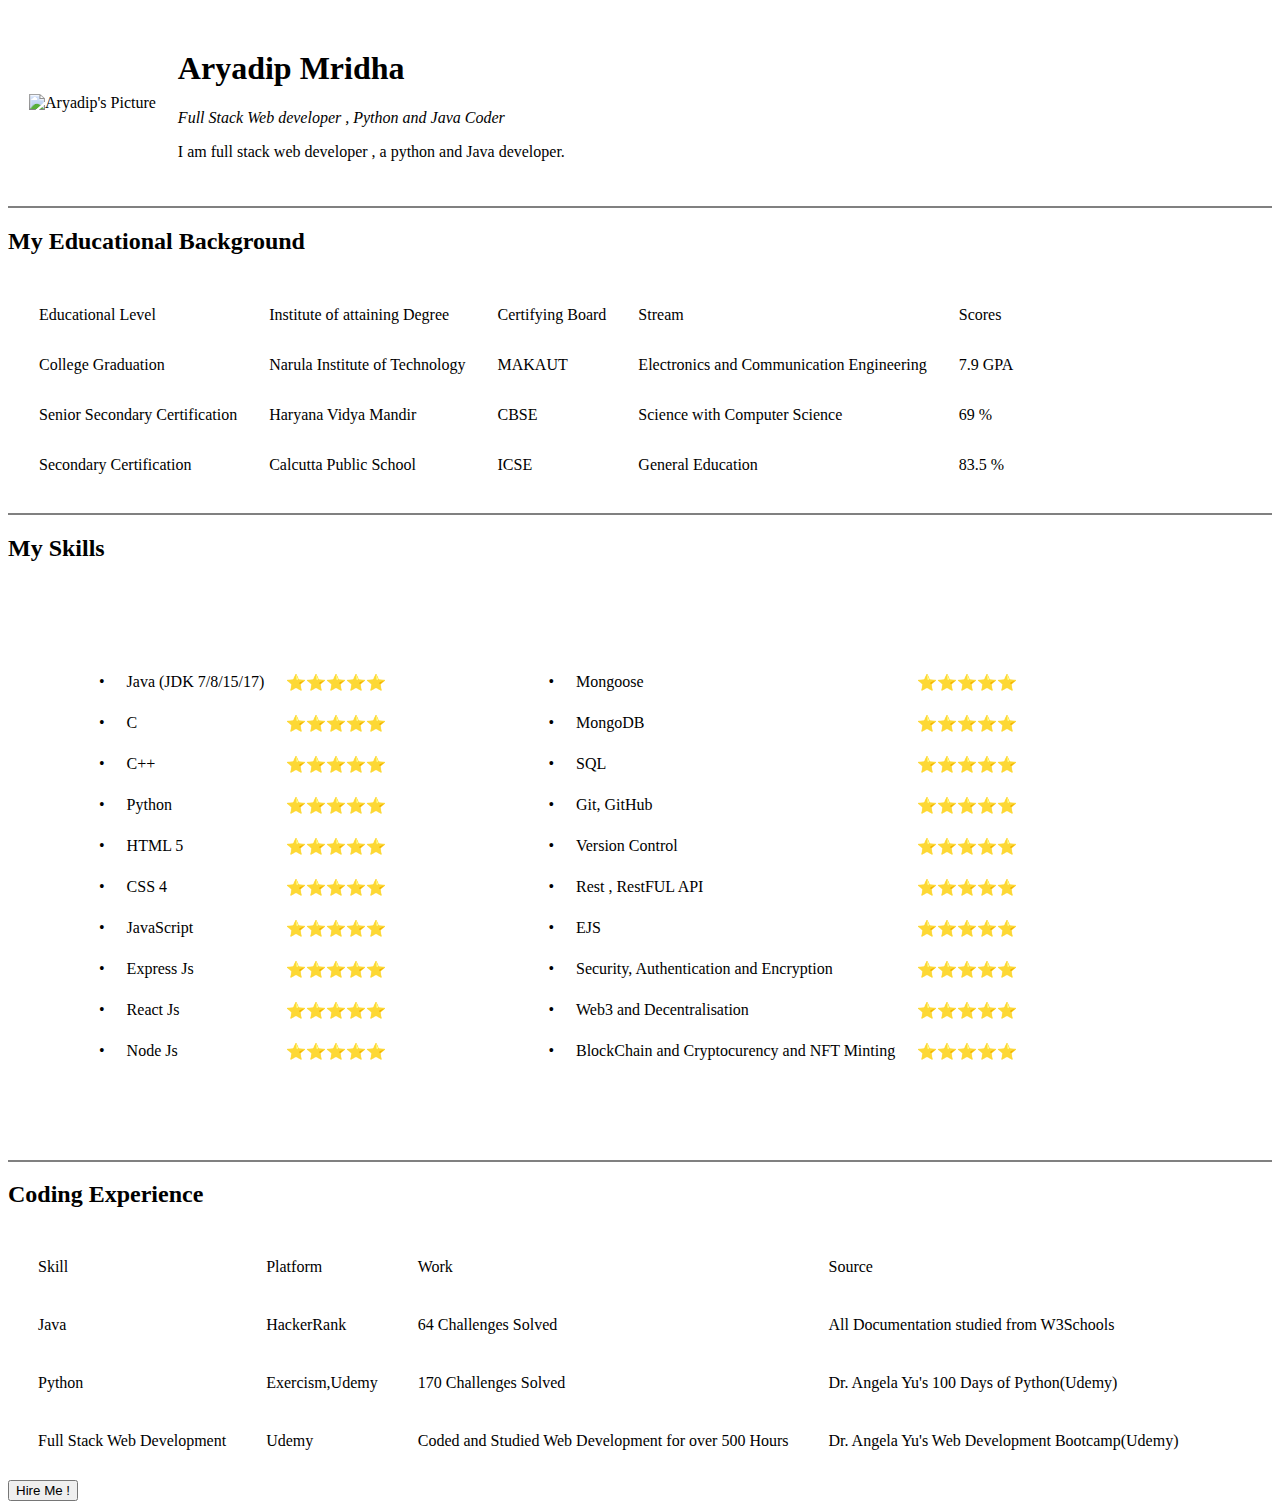
==== index.html @ 90116ce9 "Basic Files Upload" ====
<!DOCTYPE html>
<html>
  <head>
    <meta charset="utf-8">
    <meta description="Welcome to my personal website.I am a professional web developer and coder based in Kolkata."
    </head>
  <body>
    <table cellspacing="20">
      <td>
        <img src="images/aryadip.png" height="150px" width="150px" alt="Aryadip's Picture">
      </td>
      <td>
        <h1>Aryadip Mridha</h1>
        <p><i>Full Stack Web developer , Python and Java Coder</i></p>
        <p>I am full stack web developer , a python and Java developer.</p>
      </td>
    </table>
    <hr noshade="10">
    <h2>My Educational Background</h2>
    <table cellspacing="30">
      <tr>
        <td>Educational Level</td>
          <td>Institute of attaining Degree</td>
          <td>Certifying Board</td>
          <td>Stream</td>
          <td>Scores</td>
      </tr>
      <tr>
        <td>College Graduation</td>
          <td>Narula Institute of Technology</td>
            <td>MAKAUT</td>
          <td>Electronics and Communication Engineering</td>
          <td>7.9 GPA</td>
      </tr>
      <tr>
        <td>Senior Secondary Certification</td>
          <td>Haryana Vidya Mandir</td>
            <td>CBSE</td>
          <td>Science with Computer Science</td>
          <td>69 %</td>
      </tr>
      <tr>
        <td>Secondary Certification</td>
          <td>Calcutta Public School</td>
            <td>ICSE</td>
          <td>General Education</td>
          <td>83.5 %</td>
      </tr>
    </table>
    <hr noshade="10">

    <h2>My Skills</h2>
    <table cellspacing="20" cellpadding="50">
      <tr>
        <td>
          <table cellspacing="20">
            <tr>
              <td>•</td>
              <td>Java (JDK 7/8/15/17)</td>
              <td>⭐⭐⭐⭐⭐</td>
            </tr>
            <tr>
              <td>•</td>
              <td>C</td>
              <td>⭐⭐⭐⭐⭐</td>
            </tr>
            <tr>
              <td>•</td>
              <td>C++</td>
              <td>⭐⭐⭐⭐⭐</td>
            </tr>
            <tr>
              <td>•</td>
              <td>Python</td>
              <td>⭐⭐⭐⭐⭐</td>
            </tr>
            <tr>
              <td>•</td>
              <td>HTML 5</td>
              <td>⭐⭐⭐⭐⭐</td>
            </tr>
            <tr>
              <td>•</td>
              <td>CSS 4</td>
              <td>⭐⭐⭐⭐⭐</td>
            </tr>
      
            <tr>
              <td>•</td>
              <td>JavaScript</td>
              <td>⭐⭐⭐⭐⭐</td>
            </tr>
            <tr>
              <td>•</td>
              <td>Express Js</td>
              <td>⭐⭐⭐⭐⭐</td>
            </tr>
            <tr>
            <td>•</td>
            <td>React Js</td>
            <td>⭐⭐⭐⭐⭐</td>
          </tr>
          <tr>
            <td>•</td>
            <td>Node Js</td>
            <td>⭐⭐⭐⭐⭐</td>
          </tr>
          </table>

        </td>
        <td>
          <table cellspacing="20">
          <tr>
            <td>•</td>
            <td>Mongoose</td>
            <td>⭐⭐⭐⭐⭐</td>
          </tr>
          <tr>
            <td>•</td>
            <td>MongoDB</td>
            <td>⭐⭐⭐⭐⭐</td>
          </tr>
          <tr>
            <td>•</td>
            <td>SQL</td>
            <td>⭐⭐⭐⭐⭐</td>
          </tr>
          <tr>
            <td>•</td>
            <td>Git, GitHub</td>
            <td>⭐⭐⭐⭐⭐</td>
          </tr>
          <tr>
            <td>•</td>
            <td>Version Control</td>
            <td>⭐⭐⭐⭐⭐</td>
          </tr>
          <tr>
            <td>•</td>
            <td>Rest , RestFUL API</td>
            <td>⭐⭐⭐⭐⭐</td>
          </tr>
          <tr>
            <td>•</td>
            <td>EJS</td>
            <td>⭐⭐⭐⭐⭐</td>
          </tr>
          <tr>
            <td>•</td>
            <td>Security, Authentication and Encryption</td>
            <td>⭐⭐⭐⭐⭐</td>
          </tr>
          <tr>
            <td>•</td>
            <td>Web3 and Decentralisation</td>
            <td>⭐⭐⭐⭐⭐</td>
          </tr>
          <tr>
            <td>•</td>
            <td>BlockChain and  Cryptocurency and NFT Minting</td>
            <td>⭐⭐⭐⭐⭐</td>
          </tr>
          </table>
        </td>
      </tr>
    </table>
    <hr noshade="10">
    <h2>Coding Experience</h2>
    <table cellspacing="20" cellpadding="10">
      <tr>
        <td>Skill</td>
        <td>Platform</td>
        <td>Work</td>
        <td>Source</td>
      </tr>
      <tr>
        <td>Java</td>
        <td>HackerRank</td>
        <td>64 Challenges Solved</td>
        <td>All Documentation studied from W3Schools</td>
      </tr>
      <tr>
        <td>Python</td>
        <td>Exercism,Udemy</td>
        <td>170 Challenges Solved</td>
        <td>Dr. Angela Yu's 100 Days of Python(Udemy)</td>
      </tr>
      <tr>
        <td>Full Stack Web Development</td>
        <td>Udemy</td>
        <td>Coded and Studied Web Development for over 500 Hours</td>
        <td>Dr. Angela Yu's Web Development Bootcamp(Udemy)</td>
      </tr>
    </table>
    <button type="button" onclick="window.location='message.HTML';">Hire Me !</button>
</body>
</html>
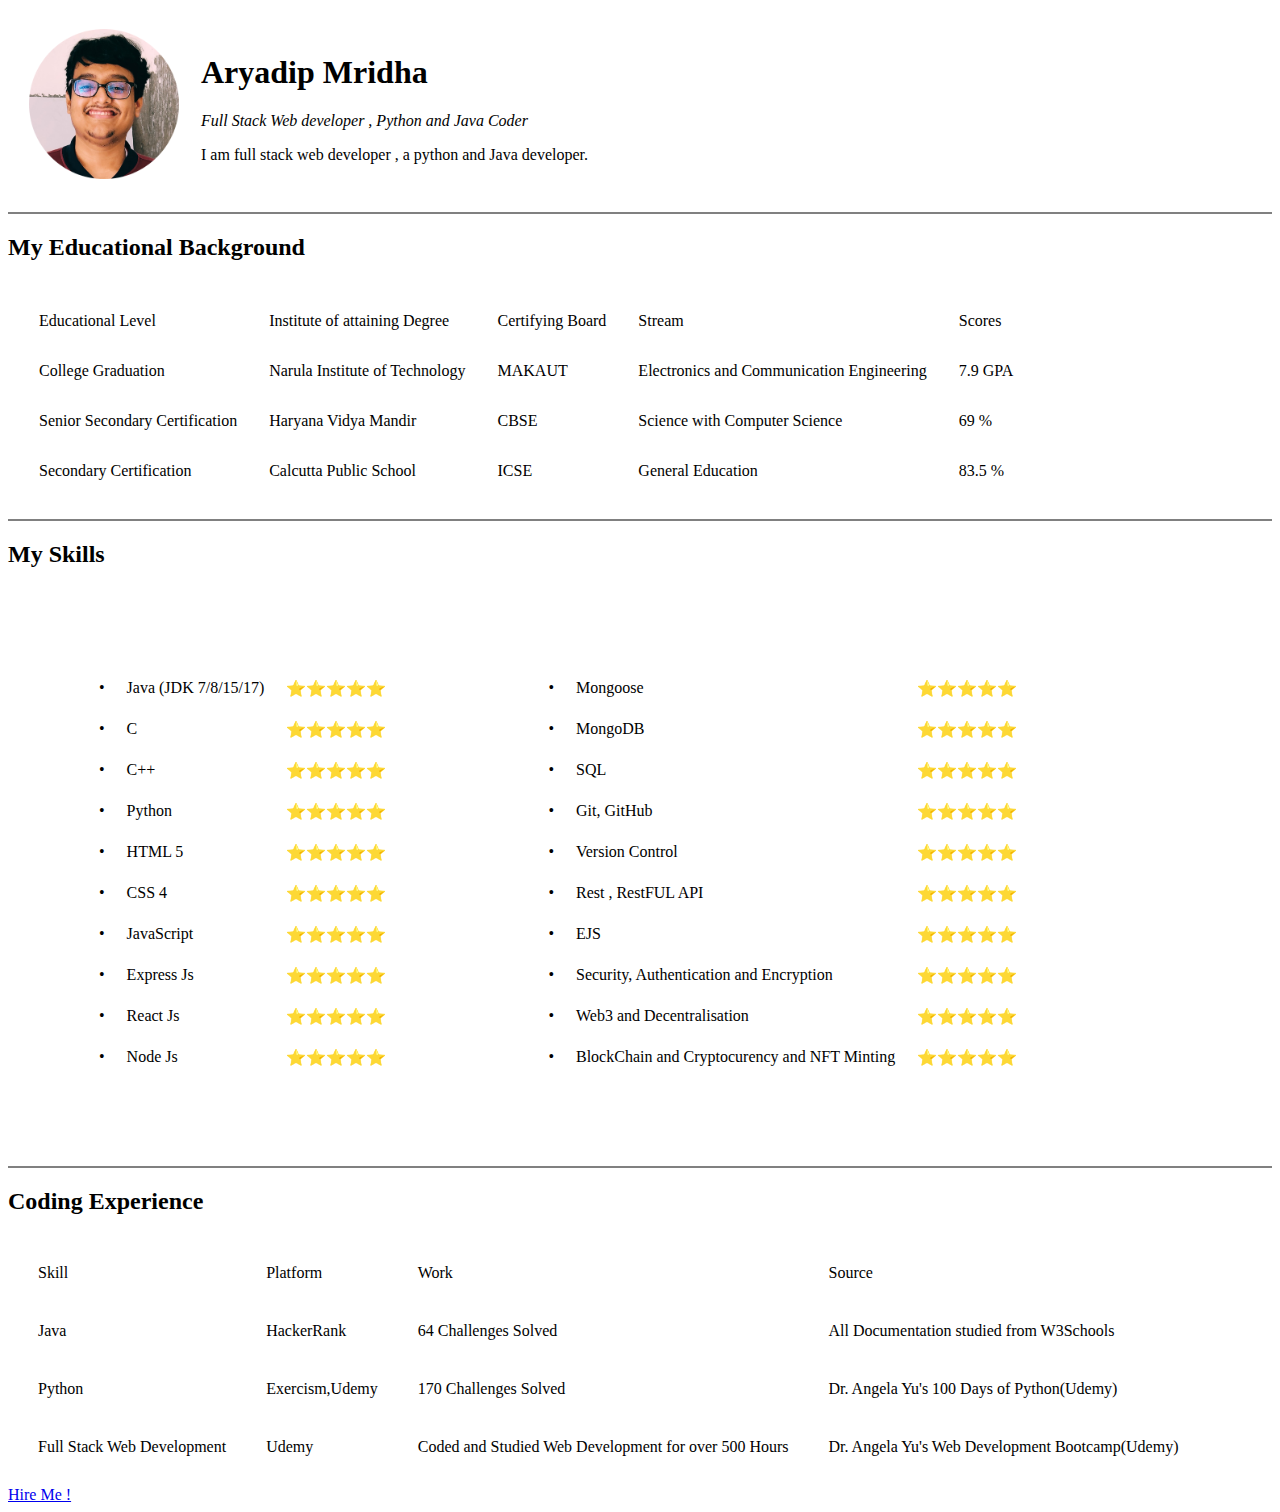
==== commit 0948fe66: "update the button (irresponsive) to hyperlink" ====
--- a/index.html
+++ b/index.html
@@ -192,6 +192,6 @@
         <td>Dr. Angela Yu's Web Development Bootcamp(Udemy)</td>
       </tr>
     </table>
-    <button type="button" onclick="window.location='message.HTML';">Hire Me !</button>
+    <a href="message.html">Hire Me !</a>
 </body>
-</html>+</html>
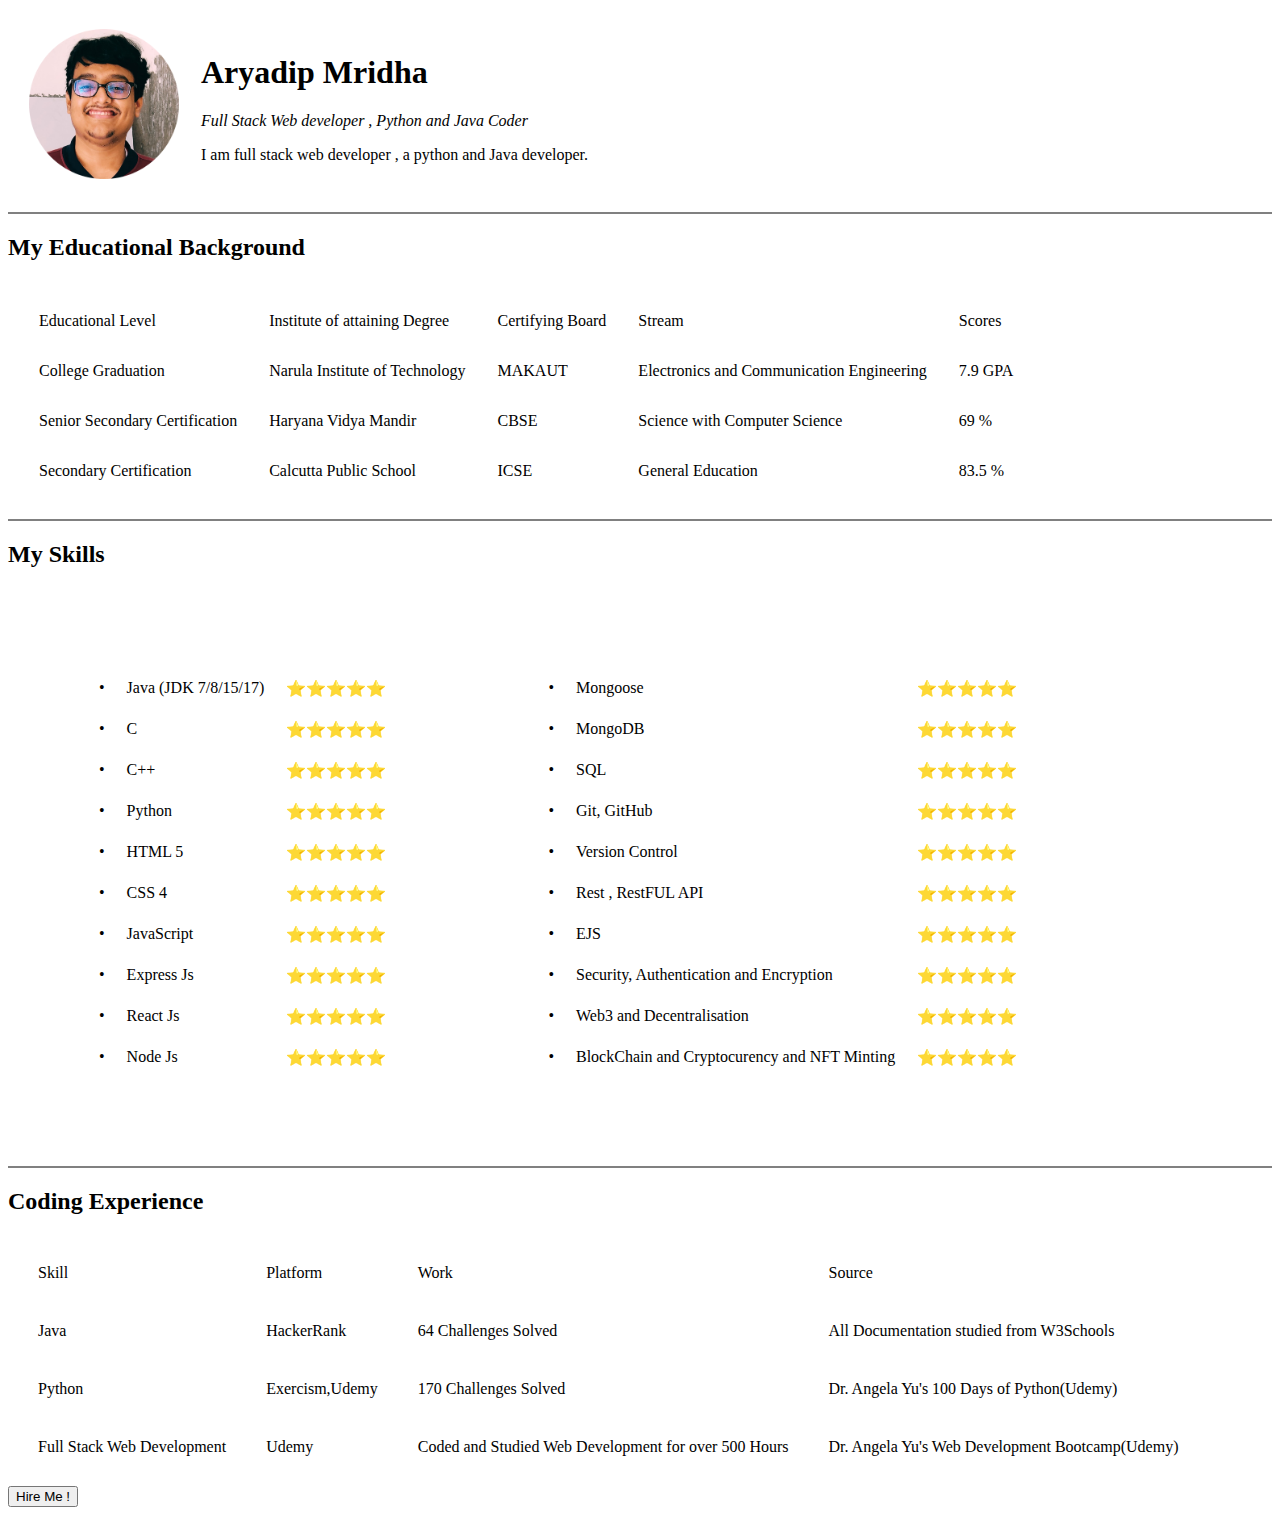
==== commit 09188a21: "Added CSS Stylesheet link" ====
--- a/index.html
+++ b/index.html
@@ -2,8 +2,9 @@
 <html>
   <head>
     <meta charset="utf-8">
-    <meta description="Welcome to my personal website.I am a professional web developer and coder based in Kolkata."
-    </head>
+    <meta description="Welcome to my personal website.I am a professional web developer and coder based in Kolkata.">
+    <link rel="stylesheet" href="css/styles.css">
+  </head>
   <body>
     <table cellspacing="20">
       <td>
@@ -192,6 +193,6 @@
         <td>Dr. Angela Yu's Web Development Bootcamp(Udemy)</td>
       </tr>
     </table>
-    <a href="message.html">Hire Me !</a>
+    <button type="button" onclick="window.location='message.HTML';">Hire Me !</button>
 </body>
 </html>
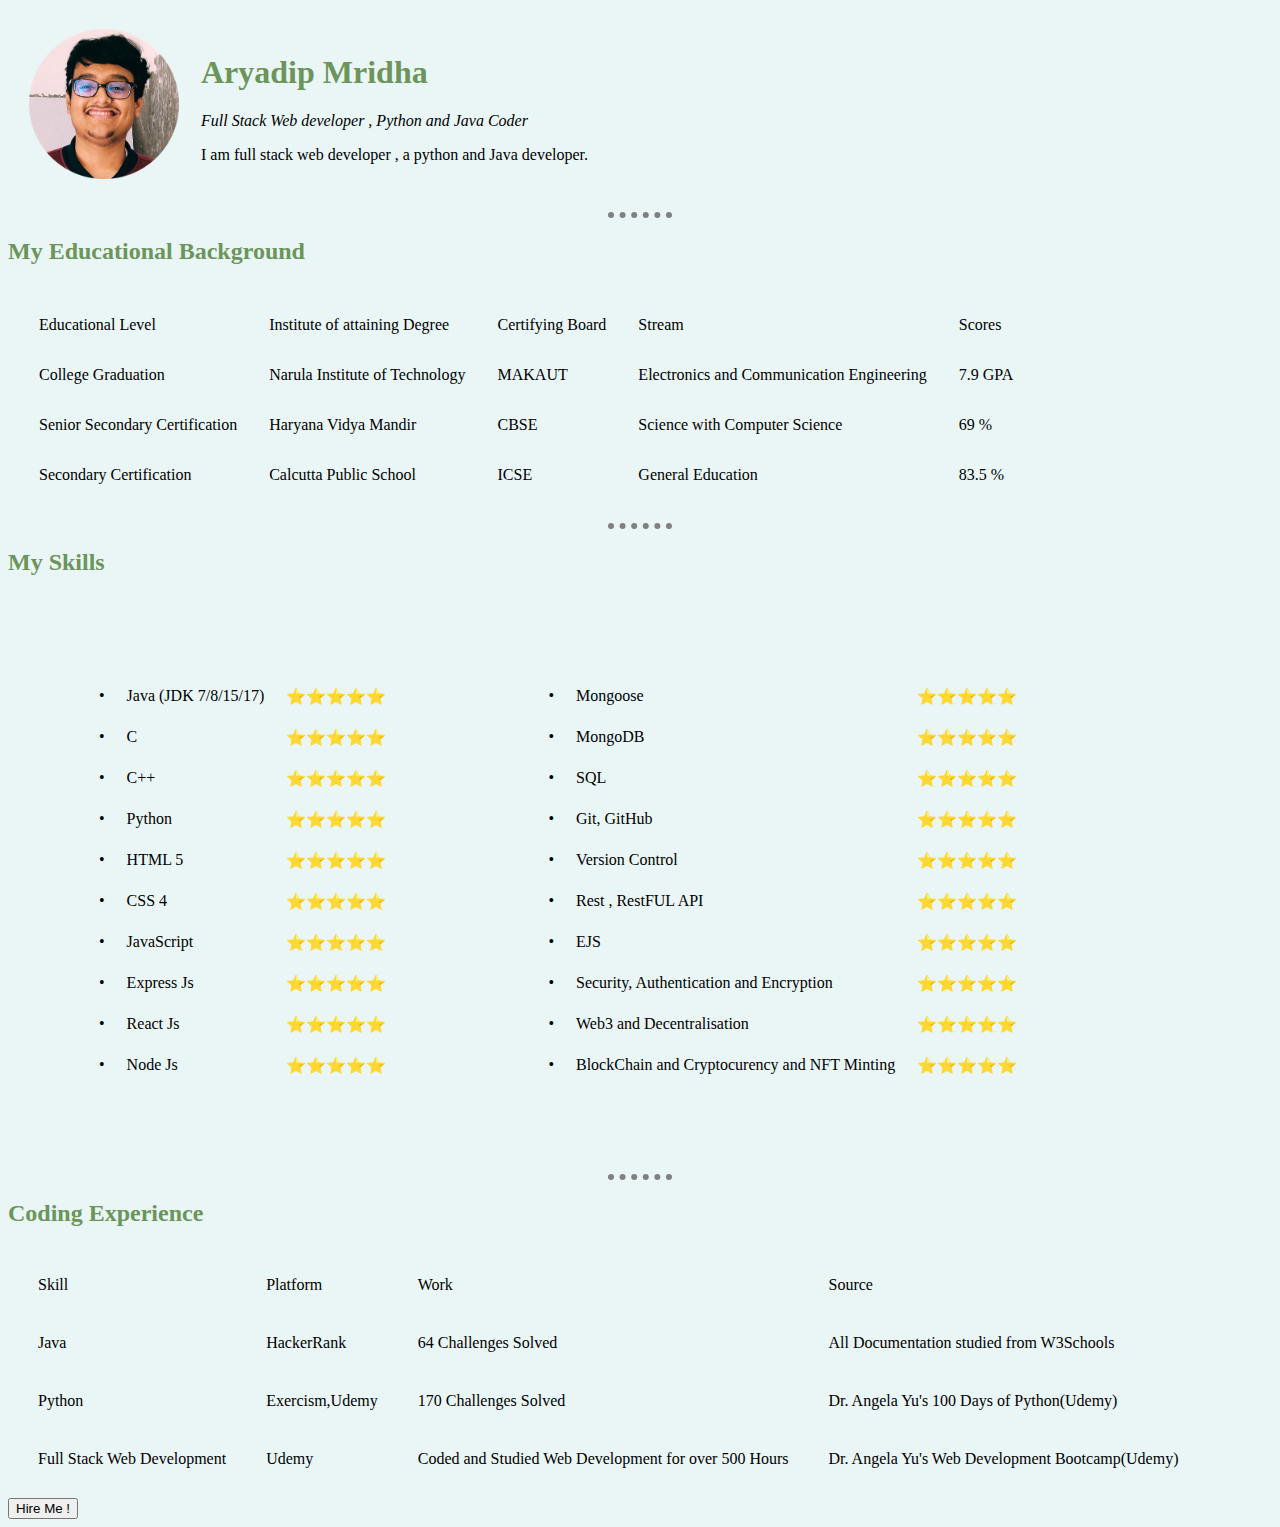
==== commit f9f8134d: "bug fix" ====
--- a/index.html
+++ b/index.html
@@ -3,7 +3,7 @@
   <head>
     <meta charset="utf-8">
     <meta description="Welcome to my personal website.I am a professional web developer and coder based in Kolkata.">
-    <link rel="stylesheet" href="css/styles.css">
+    <link rel="stylesheet" href="/css/styles.css">
   </head>
   <body>
     <table cellspacing="20">
--- a/css/styles.css
+++ b/css/styles.css
@@ -0,0 +1,17 @@
+body{
+    background: #eaf6f6;;
+}
+h1{
+    color:#6B955A;
+}
+h2{
+    color:#6B955A;
+}
+hr{
+   
+    width: 5%;
+    border-width: 6px;
+    background-color: transparent;
+    border-style: none none dotted;
+    
+}